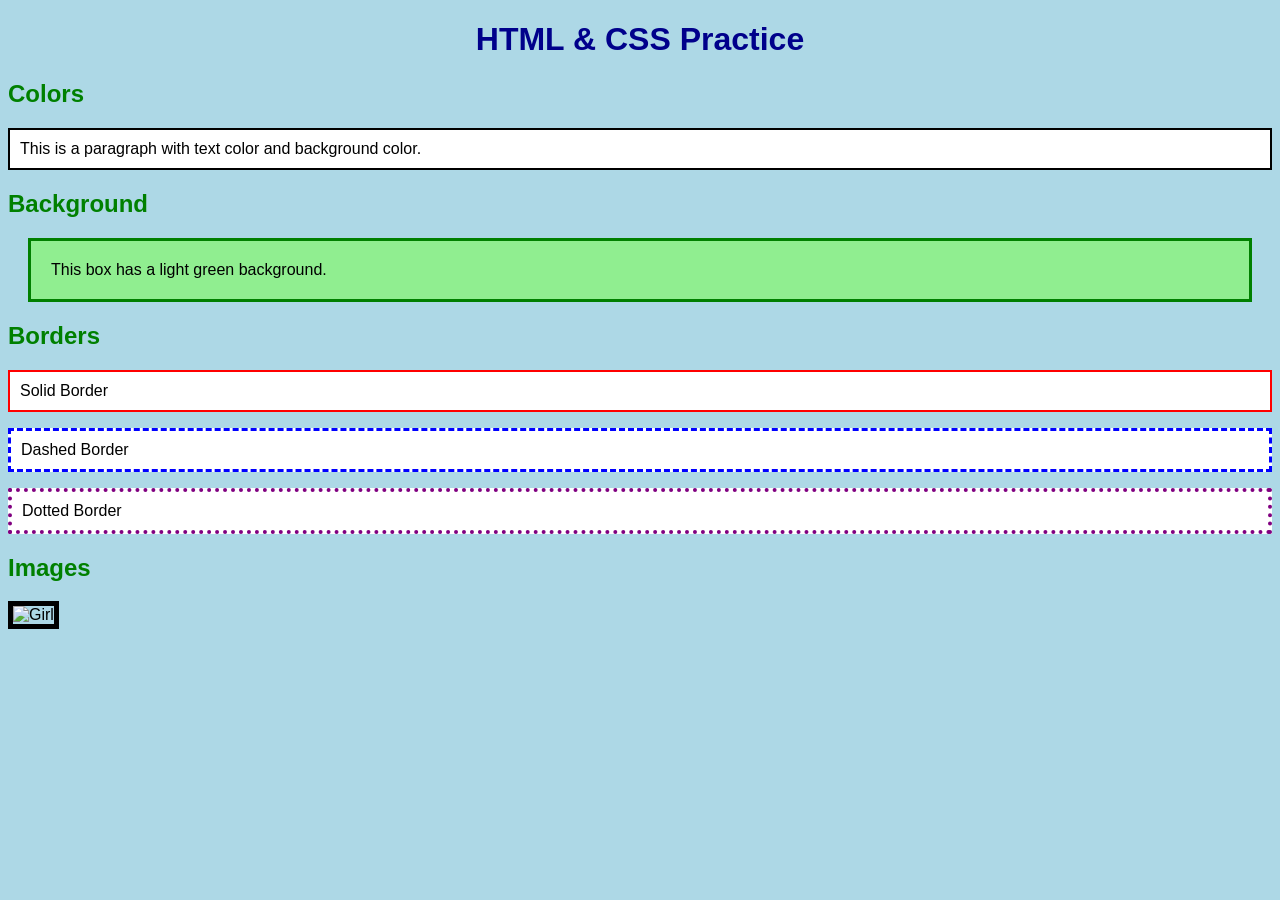
==== index.html @ 63164993 "Add files via upload" ====
<!DOCTYPE html>
<html>
<head>
    <title>HTML and CSS Practice</title>

    <style>
        body {
            background-color: lightblue;
            font-family: Arial, sans-serif;
        }

        h1 {
            color: darkblue;
            text-align: center;
        }

        h2 {
            color: green;
        }

        p {
            color: black;
            background-color: white;
            border: 2px solid black;
            padding: 10px;
        }

        .box {
            background-color: lightgreen;
            border: 3px solid green;
            padding: 20px;
            margin: 20px;
        }

        .border1 {
            border: 2px solid red;
        }

        .border2 {
            border: 3px dashed blue;
        }

        .border3 {
            border: 4px dotted purple;
        }

        img {
            width: 300px;
            height: 200px;
            border: 5px solid black;
        }
    </style>
</head>

<body>

    <h1>HTML & CSS Practice</h1>

    <h2>Colors</h2>

    <p>This is a paragraph with text color and background color.</p>

    <h2>Background</h2>

    <div class="box">
        This box has a light green background.
    </div>

    <h2>Borders</h2>

    <p class="border1">Solid Border</p>

    <p class="border2">Dashed Border</p>

    <p class="border3">Dotted Border</p>

    <h2>Images</h2>

    <img src="https://www.w3schools.com/html/img_girl.jpg" alt="Girl">

</body>
</html>
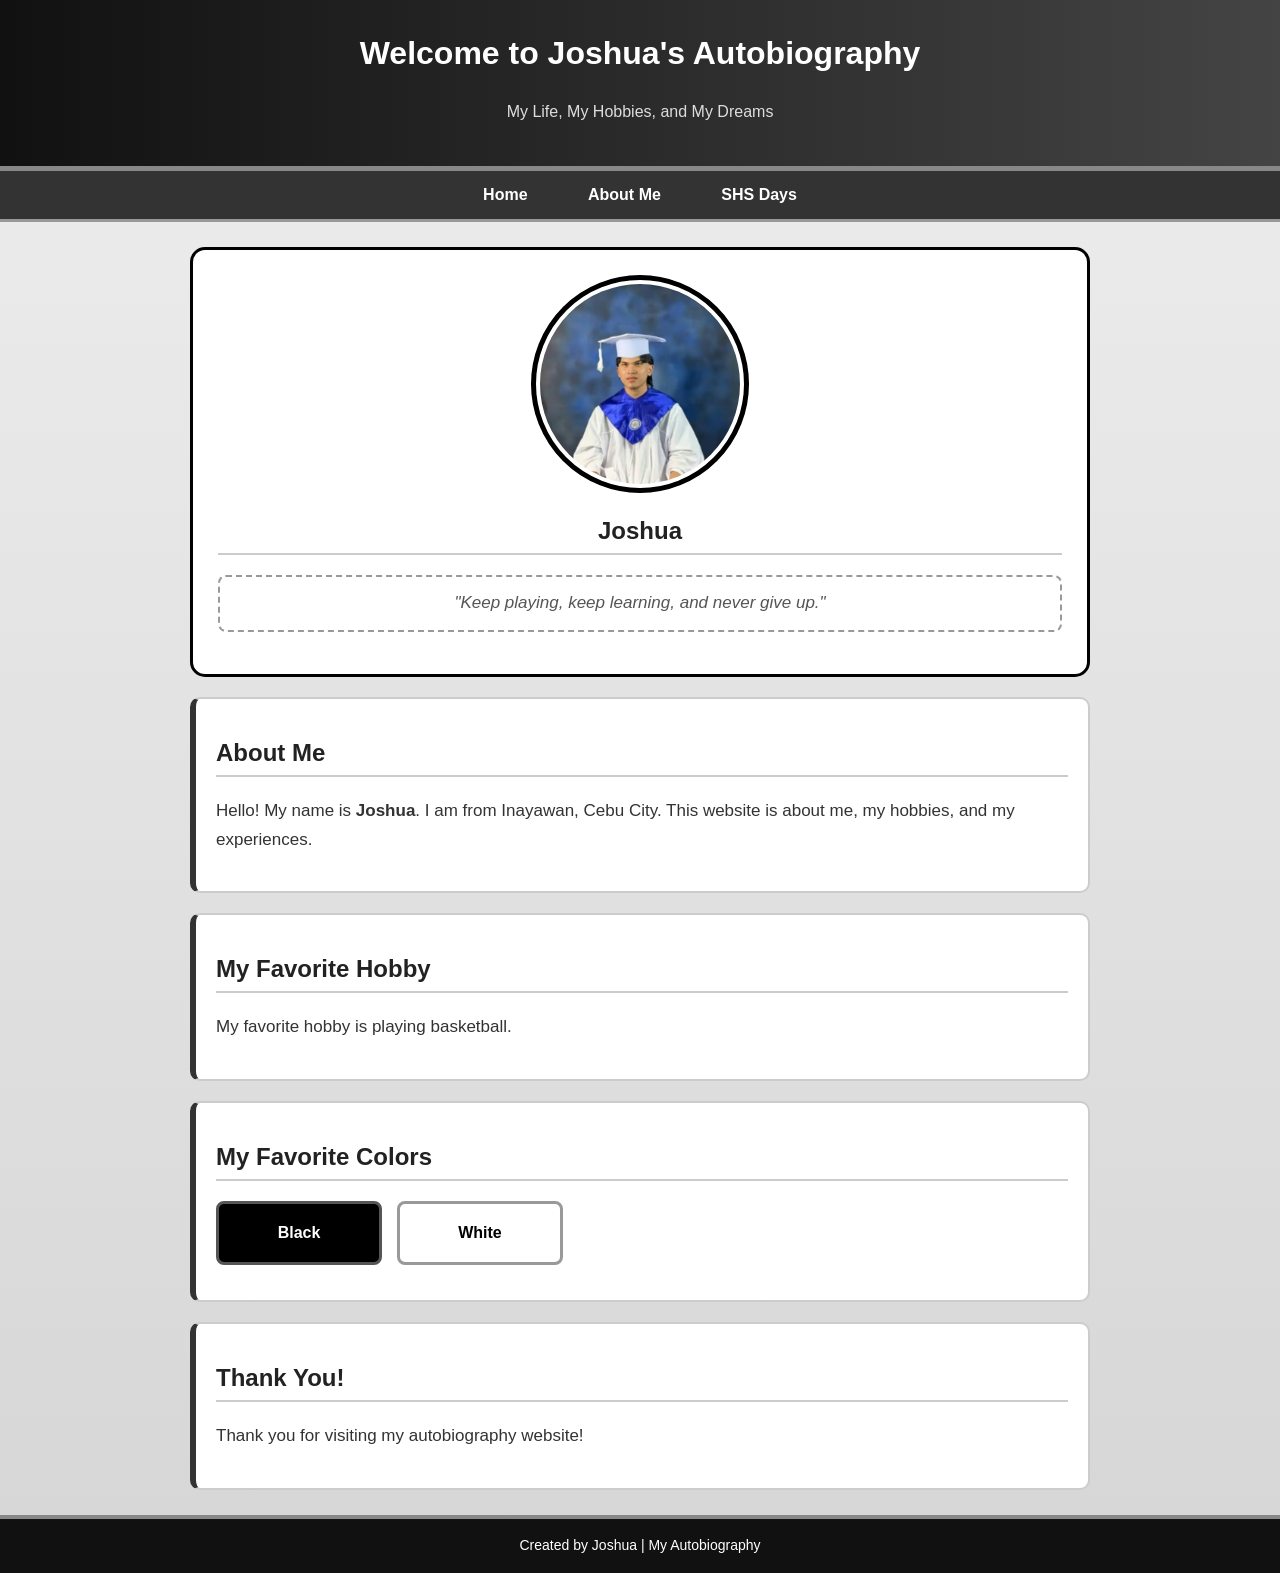
==== commit 6641f05a: "Add files via upload" ====
--- a/index.html
+++ b/index.html
@@ -1,82 +1,64 @@
 <!DOCTYPE html>
 <html>
 <head>
-    <title>HTML and CSS Practice</title>
-
-    <style>
-        body {
-            background-color: lightblue;
-            font-family: Arial, sans-serif;
-        }
-
-        h1 {
-            color: darkblue;
-            text-align: center;
-        }
-
-        h2 {
-            color: green;
-        }
-
-        p {
-            color: black;
-            background-color: white;
-            border: 2px solid black;
-            padding: 10px;
-        }
-
-        .box {
-            background-color: lightgreen;
-            border: 3px solid green;
-            padding: 20px;
-            margin: 20px;
-        }
-
-        .border1 {
-            border: 2px solid red;
-        }
-
-        .border2 {
-            border: 3px dashed blue;
-        }
-
-        .border3 {
-            border: 4px dotted purple;
-        }
-
-        img {
-            width: 300px;
-            height: 200px;
-            border: 5px solid black;
-        }
-    </style>
+    <title>Joshua's Autobiography</title>
+    <link rel="stylesheet" href="style.css">
 </head>
 
 <body>
 
-    <h1>HTML & CSS Practice</h1>
+    <header>
+        <h1>Welcome to Joshua's Autobiography</h1>
+        <p class="subtitle">My Life, My Hobbies, and My Dreams</p>
+    </header>
 
-    <h2>Colors</h2>
+    <nav>
+        <a href="index.html">Home</a>
+        <a href="about.html">About Me</a>
+        <a href="shs-days.html">SHS Days</a>
+    </nav>
 
-    <p>This is a paragraph with text color and background color.</p>
+    <main>
+        <section class="profile center">
+            <img class="profile-img" src="joshua.jpg" alt="Joshua">
 
-    <h2>Background</h2>
+            <h2>Joshua</h2>
+            <p class="motto">
+                "Keep playing, keep learning, and never give up."
+            </p>
+        </section>
 
-    <div class="box">
-        This box has a light green background.
-    </div>
+        <section class="content">
+            <h2>About Me</h2>
+            <p>
+                Hello! My name is <b>Joshua</b>. I am from
+                Inayawan, Cebu City. This website is about me,
+                my hobbies, and my experiences.
+            </p>
+        </section>
 
-    <h2>Borders</h2>
+        <section class="content">
+            <h2>My Favorite Hobby</h2>
+            <p>My favorite hobby is playing basketball.</p>
+        </section>
 
-    <p class="border1">Solid Border</p>
+        <section class="content">
+            <h2>My Favorite Colors</h2>
+            <div class="color-container">
+                <div class="color-box black-box">Black</div>
+                <div class="color-box white-box">White</div>
+            </div>
+        </section>
 
-    <p class="border2">Dashed Border</p>
+        <section class="content">
+            <h2>Thank You!</h2>
+            <p>Thank you for visiting my autobiography website!</p>
+        </section>
+    </main>
 
-    <p class="border3">Dotted Border</p>
-
-    <h2>Images</h2>
-
-    <img src="https://www.w3schools.com/html/img_girl.jpg" alt="Girl">
+    <footer>
+        <p>Created by Joshua | My Autobiography</p>
+    </footer>
 
 </body>
 </html>
--- a/style.css
+++ b/style.css
@@ -0,0 +1,190 @@
+body {
+    background-color: #eeeeee;
+    background-image: linear-gradient(#eeeeee, #d6d6d6);
+    color: #222222;
+    font-family: Arial, sans-serif;
+    margin: 0;
+    padding: 0;
+}
+
+header {
+    background-color: #111111;
+    background-image: linear-gradient(to right, #111111, #444444);
+    color: white;
+    text-align: center;
+    padding: 25px;
+    border-bottom: 5px solid #888888;
+}
+
+h1 {
+    color: white;
+    margin: 0;
+    padding: 10px;
+}
+
+.subtitle {
+    color: #dddddd;
+    font-size: 16px;
+}
+
+nav {
+    background-color: #333333;
+    text-align: center;
+    padding: 15px;
+    border-bottom: 3px solid #999999;
+}
+
+nav a {
+    color: white;
+    text-decoration: none;
+    font-weight: bold;
+    margin: 0 15px;
+    padding: 8px 12px;
+    border: 1px solid transparent;
+    border-radius: 5px;
+}
+
+nav a:hover {
+    background-color: white;
+    color: black;
+    border: 1px solid white;
+}
+
+main {
+    max-width: 900px;
+    margin: 25px auto;
+    padding: 0 20px;
+}
+
+.content {
+    background-color: white;
+    margin-bottom: 20px;
+    padding: 20px;
+    border: 2px solid #cccccc;
+    border-left: 6px solid #333333;
+    border-radius: 10px;
+}
+
+h2 {
+    color: #222222;
+    border-bottom: 2px solid #cccccc;
+    padding-bottom: 8px;
+}
+
+p {
+    color: #333333;
+    font-size: 17px;
+    line-height: 1.7;
+}
+
+.center {
+    text-align: center;
+}
+
+.profile {
+    background-color: white;
+    padding: 25px;
+    margin-bottom: 20px;
+    border: 3px solid black;
+    border-radius: 15px;
+}
+
+.profile-img {
+    width: 200px;
+    height: 200px;
+    object-fit: cover;
+    border: 5px solid black;
+    border-radius: 50%;
+    padding: 4px;
+    background-color: white;
+}
+
+.school-img {
+    width: 100%;
+    max-width: 500px;
+    height: auto;
+    display: block;
+    margin: 20px auto;
+    border: 5px solid #333333;
+    border-radius: 12px;
+    padding: 5px;
+    background-color: #eeeeee;
+}
+
+.motto {
+    color: #555555;
+    font-style: italic;
+    border: 2px dashed #999999;
+    border-radius: 8px;
+    padding: 12px;
+}
+
+.color-container {
+    display: flex;
+    gap: 15px;
+    flex-wrap: wrap;
+    margin: 15px 0;
+}
+
+.color-box {
+    width: 120px;
+    padding: 20px;
+    text-align: center;
+    font-weight: bold;
+    border: 3px solid #333333;
+    border-radius: 8px;
+}
+
+.black-box {
+    background-color: black;
+    color: white;
+    border-color: #555555;
+}
+
+.white-box {
+    background-color: white;
+    color: black;
+    border-color: #999999;
+}
+
+ul, ol {
+    line-height: 2;
+}
+
+li {
+    color: #333333;
+}
+
+footer {
+    background-color: #111111;
+    color: white;
+    text-align: center;
+    padding: 15px;
+    border-top: 4px solid #888888;
+}
+
+footer p {
+    color: white;
+    font-size: 14px;
+    margin: 0;
+}
+
+@media screen and (max-width: 600px) {
+    main {
+        padding: 0 12px;
+    }
+
+    nav a {
+        display: inline-block;
+        margin: 5px;
+    }
+
+    .profile-img {
+        width: 150px;
+        height: 150px;
+    }
+
+    .content {
+        padding: 15px;
+    }
+}
